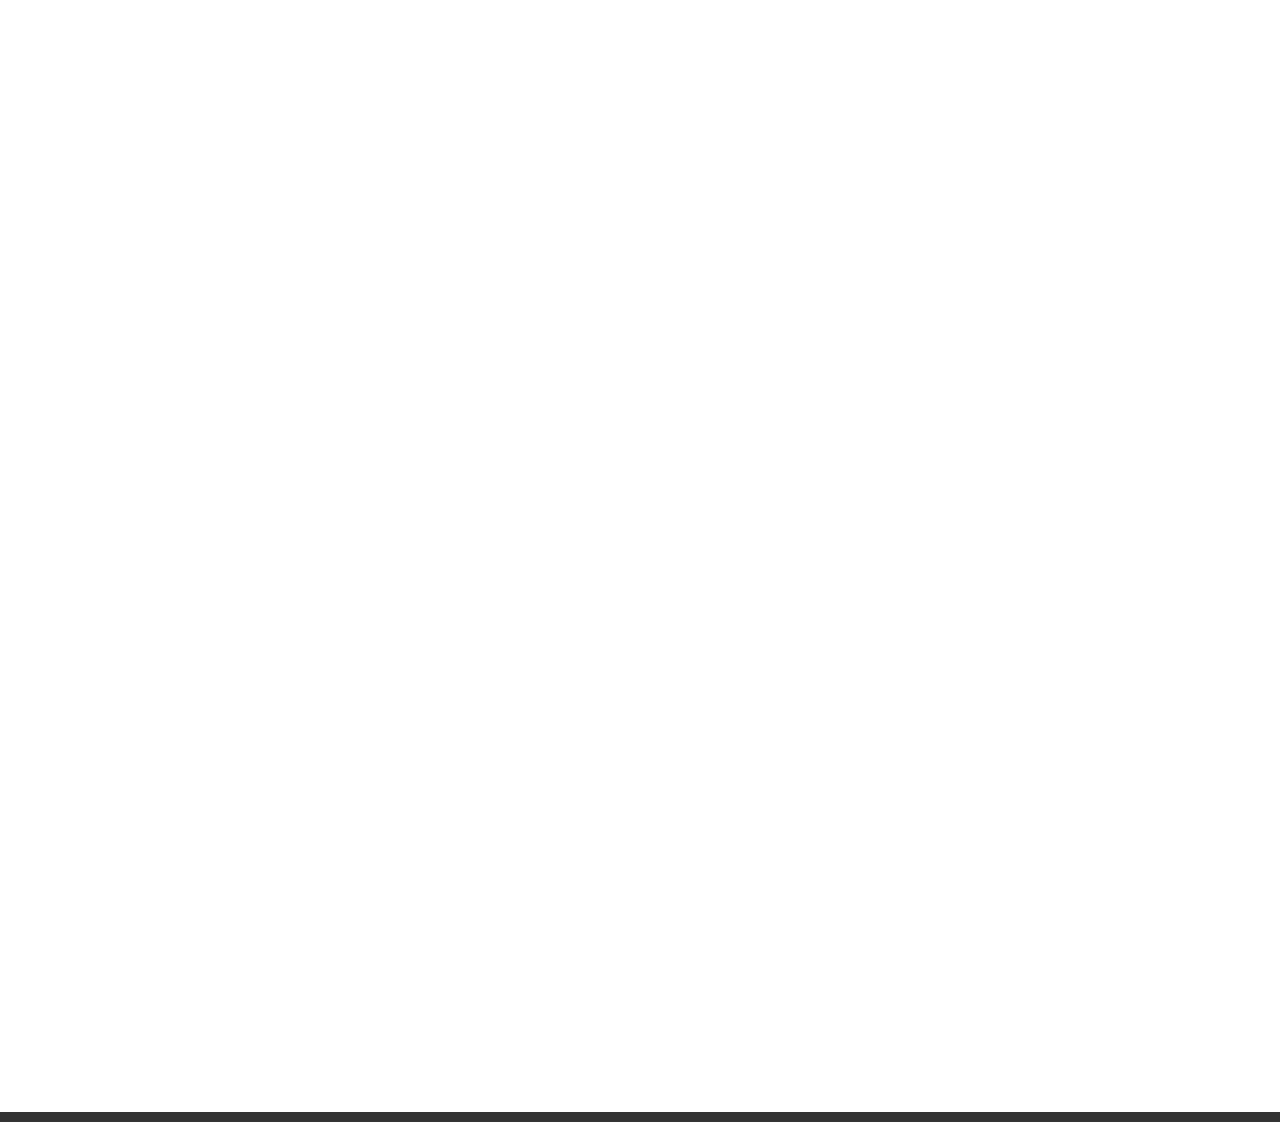
==== index.html @ e1a58469 "asdas" ====
<!DOCTYPE html>
<html lang="pt-br">
<head>
    <meta charset="UTF-8">
    <meta name="viewport" content="width=device-width, initial-scale=1.0">
    <title>VirtualTech</title>
    <link rel="stylesheet" href="styles.css">
</head>
<body>
    <header>
        <nav class="nav-bar">
            
        </nav>

    </header>
    <main>

    </main>
    <footer>

    </footer>
</body>
</html>
---- styles.css ----
html {
        scroll-behavior: smooth;
}

body {
    font-family: 'Titillium Web', sans-serif;
    margin: 0;
    border: 0;
    padding: 0;
    display: flex;
    flex-direction: column;
    overflow-x: hidden;
    overflow-wrap: hidden;
    font-size: 1rem;
    font-weight: 400;
    line-height: 1.5;
    color: #212529;
    text-align: left;
}

a {
    text-decoration: none;
    color: #212529;
}

.nav-bar {
    background: linear-gradient(90deg, rgb(144,238,144), rgb(122, 218, 122));
    width: 100%;
    text-align: center;
    align-items: center;
    justify-content: center;
    font-size: 1.3rem;
    box-shadow: 4px 6px 12px rgba(21, 21, 21, 0.4);
}



nav ul {
    list-style: none;
    margin: 0;
    padding: 16px;
    justify-content: center;
    align-items: center;
    gap: 2rem;
    display: flex;
}

nav ul li a:hover {
    text-decoration: underline;
    font-size: 1.4rem;
}

main {
    padding: 1rem;
    width: 100%;
    height: 120vh;
    gap: 0.6rem;
    font-size: 1rem;
}

.Main-Title {
    font-size: 2rem;
    text-align: center;
    font-family: 'Bebas Neue', cursive;
    margin: 0;
}

hr {
    box-sizing: content-box;
    height: 0;
    overflow: visible;
    margin-top: 1rem;
    margin-bottom: 1rem;
    border: 0;
    border-top: 1px solid rgba(0, 0, 0, .1);
}

footer {
    justify-content: center;
    align-items: center;
    text-align: center;
    background-color: rgba(0, 0, 0, 0.8);
    color: white;
    padding: 5px 0;
}

@media (max-width: 480px) {
    h2 {
        font-size: 1.8rem; 
        letter-spacing: 0.1rem; 
    }

    p {
        padding: 16px;
    }

    footer {
        font-size: 0.9rem; 
    }
}
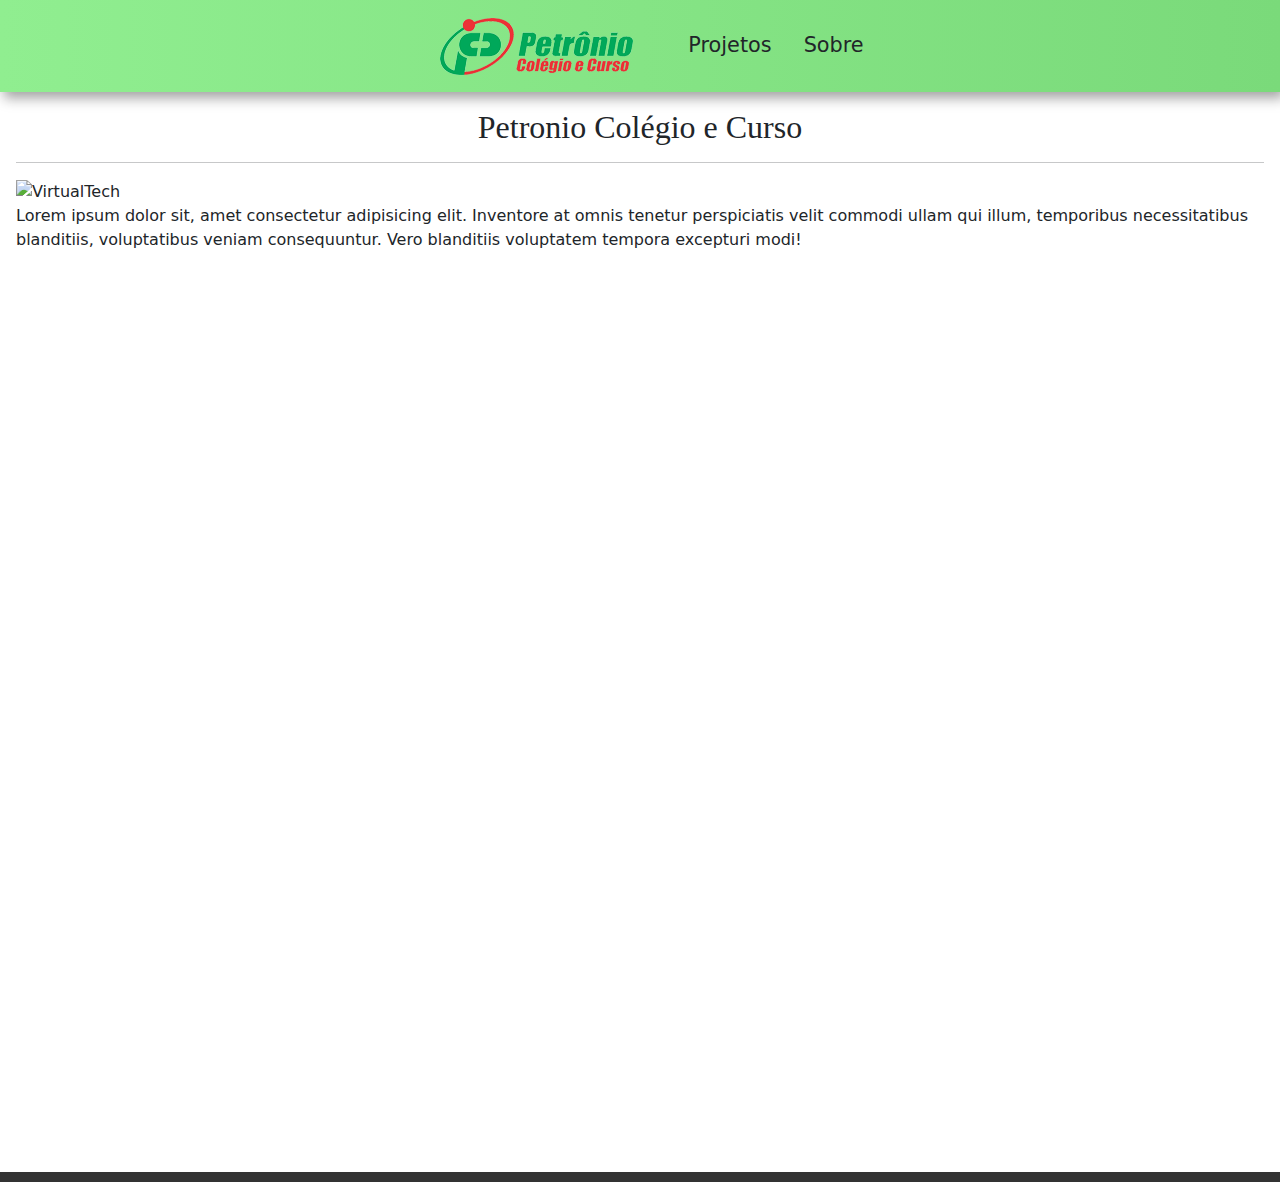
==== commit d4890ea0: "First commit" ====
--- a/index.html
+++ b/index.html
@@ -5,19 +5,35 @@
     <meta name="viewport" content="width=device-width, initial-scale=1.0">
     <title>VirtualTech</title>
     <link rel="stylesheet" href="styles.css">
+    <link rel="shortcut icon" href="./assets/petronio-verde.png" type="image/x-icon">
+    <link href="https://cdn.jsdelivr.net/npm/bootstrap@5.3.0-alpha3/dist/css/bootstrap.min.css" rel="stylesheet">
 </head>
 <body>
     <header>
         <nav class="nav-bar">
-            
+            <ul>
+                <li class="nav-item">
+                    <div class="logo">
+                        <a href="" class="nav-link" title="logo_petronio"><img src="./assets/logo_petronio.png" alt=""></a>
+                    </div>
+                </li>
+                <li class="nav-item"><a href="" class="nav-link">Projetos</a></li>
+                <li class="nav-item"><a href="" class="nav-link">Sobre</a></li>
+            </ul>
         </nav>
 
     </header>
     <main>
-
+        <h1 class="main-title">
+            Petronio Colégio e Curso
+        </h1>
+        <hr>
+        <img src="#" alt="VirtualTech">
+        <p>Lorem ipsum dolor sit, amet consectetur adipisicing elit. Inventore at omnis tenetur perspiciatis velit commodi ullam qui illum, temporibus necessitatibus blanditiis, voluptatibus veniam consequuntur. Vero blanditiis voluptatem tempora excepturi modi!</p>
     </main>
     <footer>
 
     </footer>
+    <script src="https://cdn.jsdelivr.net/npm/bootstrap@5.3.0-alpha3/dist/js/bootstrap.bundle.min.js"></script>
 </body>
 </html>--- a/styles.css
+++ b/styles.css
@@ -58,7 +58,7 @@
     font-size: 1rem;
 }
 
-.Main-Title {
+.main-title {
     font-size: 2rem;
     text-align: center;
     font-family: 'Bebas Neue', cursive;
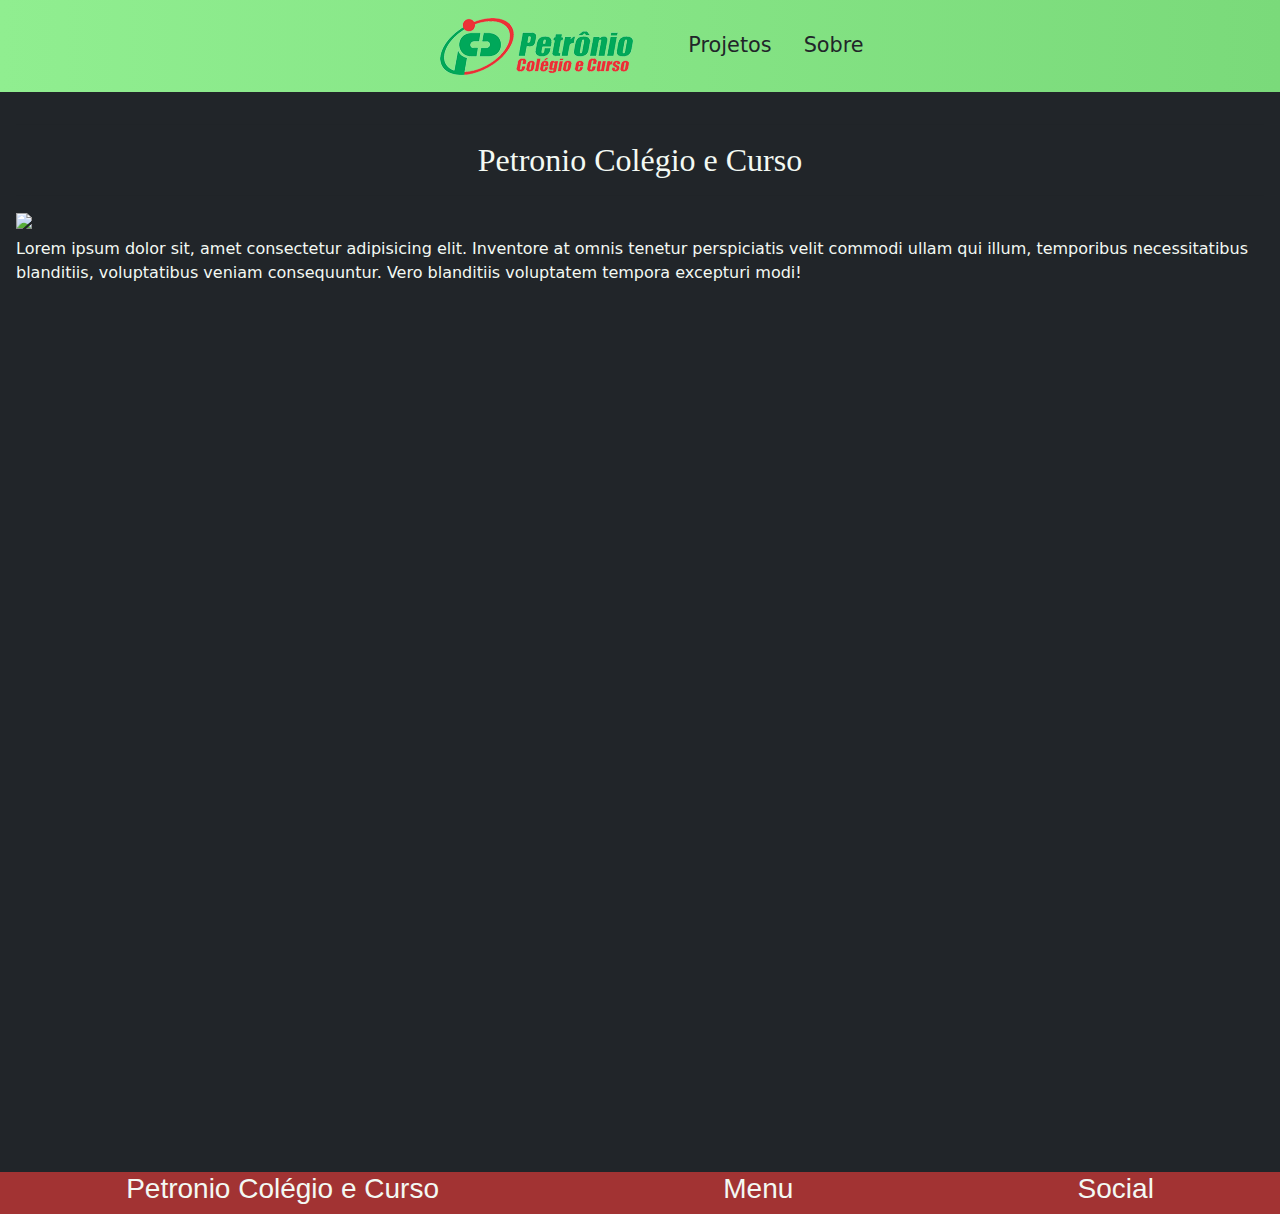
==== commit 69b31899: "Primeiro Comit" ====
--- a/index.html
+++ b/index.html
@@ -24,6 +24,7 @@
 
     </header>
     <main>
+        <hr>
         <h1 class="main-title">
             Petronio Colégio e Curso
         </h1>
@@ -32,7 +33,15 @@
         <p>Lorem ipsum dolor sit, amet consectetur adipisicing elit. Inventore at omnis tenetur perspiciatis velit commodi ullam qui illum, temporibus necessitatibus blanditiis, voluptatibus veniam consequuntur. Vero blanditiis voluptatem tempora excepturi modi!</p>
     </main>
     <footer>
-
+        <div class="footer">
+            <h3 class="footerPetronio">Petronio Colégio e Curso</h3>
+        </div>
+        <div class="footer">
+            <h3 class="footerMenu">Menu</h3>
+        </div>
+        <div class="footer">
+            <h3 class="footerSocial">Social</h3>
+        </div>
     </footer>
     <script src="https://cdn.jsdelivr.net/npm/bootstrap@5.3.0-alpha3/dist/js/bootstrap.bundle.min.js"></script>
 </body>
--- a/styles.css
+++ b/styles.css
@@ -14,13 +14,13 @@
     font-size: 1rem;
     font-weight: 400;
     line-height: 1.5;
-    color: #212529;
+    color: #f3f9f3;
     text-align: left;
 }
 
 a {
     text-decoration: none;
-    color: #212529;
+    color: #f3f9f3;
 }
 
 .nav-bar {
@@ -33,7 +33,9 @@
     box-shadow: 4px 6px 12px rgba(21, 21, 21, 0.4);
 }
 
-
+p {
+    color: #f3f9f3;
+}
 
 nav ul {
     list-style: none;
@@ -51,6 +53,7 @@
 }
 
 main {
+    background-color: #212529;
     padding: 1rem;
     width: 100%;
     height: 120vh;
@@ -59,6 +62,7 @@
 }
 
 .main-title {
+    color: #f3f9f3;
     font-size: 2rem;
     text-align: center;
     font-family: 'Bebas Neue', cursive;
@@ -72,16 +76,23 @@
     margin-top: 1rem;
     margin-bottom: 1rem;
     border: 0;
-    border-top: 1px solid rgba(0, 0, 0, .1);
+    border-top: 1px solid rgba(255, 253, 253, 1);
 }
 
 footer {
-    justify-content: center;
-    align-items: center;
-    text-align: center;
-    background-color: rgba(0, 0, 0, 0.8);
-    color: white;
-    padding: 5px 0;
+    font-family: "Roboto", sans-serif;
+    background-color: rgba(139, 0, 0, 0.8);
+    color: #f3f9f3;
+    padding: 0;
+    border: 0.5rem;
+    display: flex;
+    flex-direction: row;
+    gap: 2rem;
+}
+
+footer div {
+    padding: 0 1rem;
+    margin: auto;
 }
 
 @media (max-width: 480px) {
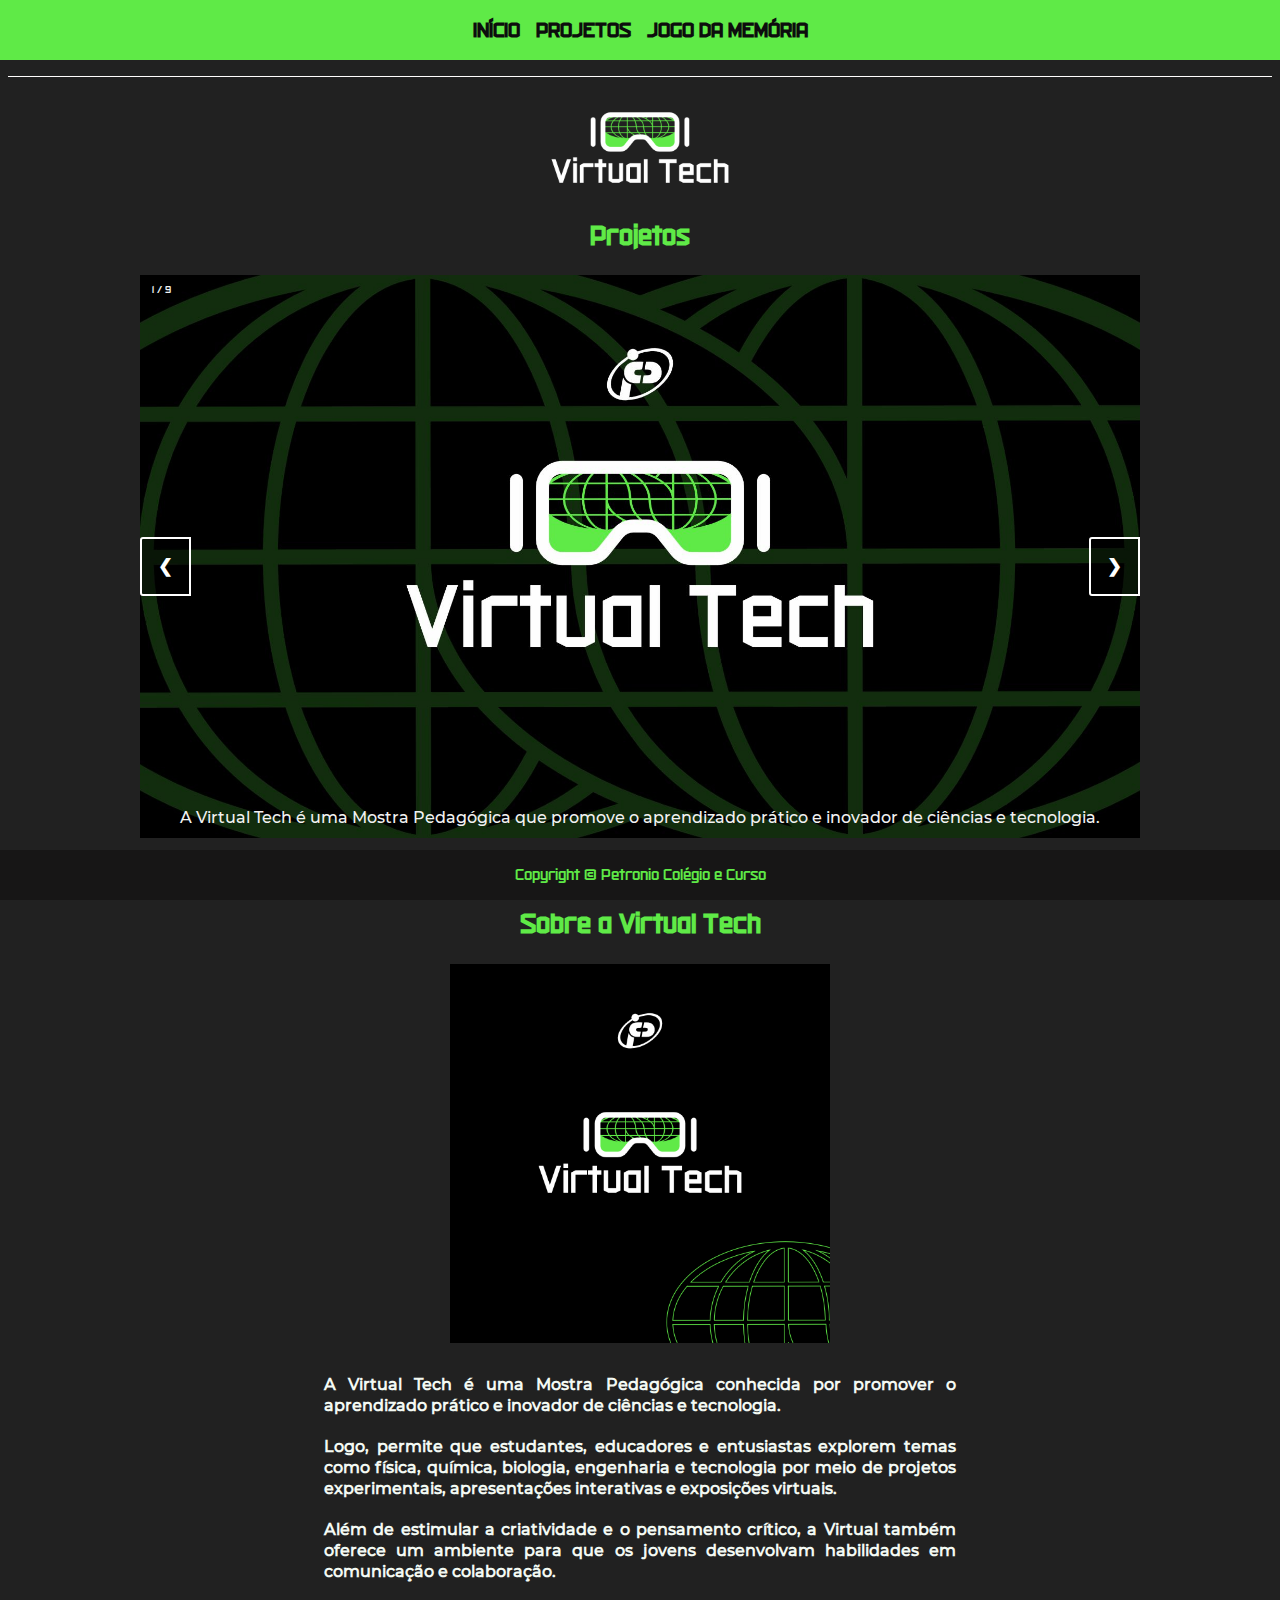
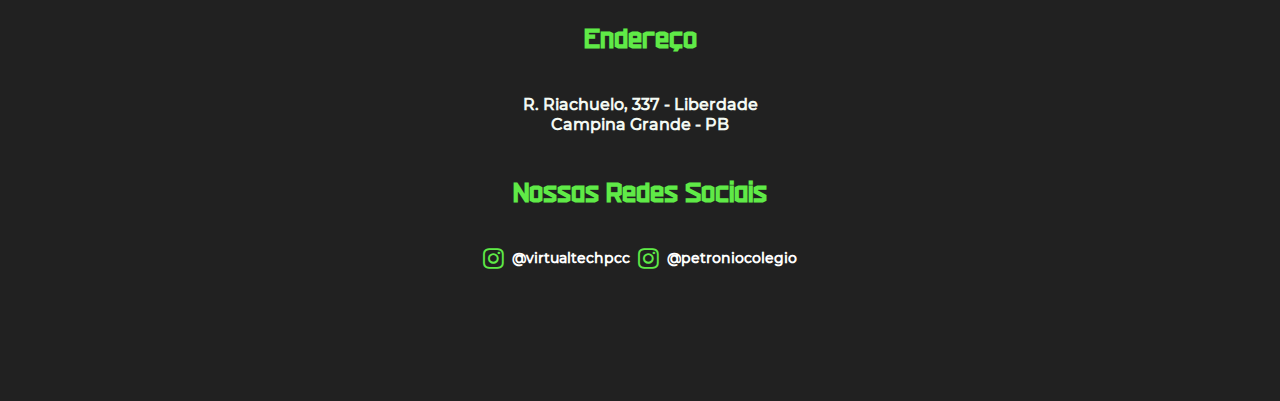
==== commit b35ee0bb: "final page" ====
--- a/index.html
+++ b/index.html
@@ -1,48 +1,151 @@
 <!DOCTYPE html>
-<html lang="pt-br">
+<html lang="en">
 <head>
     <meta charset="UTF-8">
     <meta name="viewport" content="width=device-width, initial-scale=1.0">
-    <title>VirtualTech</title>
-    <link rel="stylesheet" href="styles.css">
-    <link rel="shortcut icon" href="./assets/petronio-verde.png" type="image/x-icon">
-    <link href="https://cdn.jsdelivr.net/npm/bootstrap@5.3.0-alpha3/dist/css/bootstrap.min.css" rel="stylesheet">
+    <title>Virtual Tech</title>
+    <meta name="author"               content="Virtual Tech - Petrônio Colégio">
+    <meta name="description"          content="Mostra Pedagógica que promove o aprendizado prático e inovador de ciências e tecnologia.">
+    <meta name="twitter:card"         content="summary">
+    <meta name="twitter:image"        content="http://virtualtechpcc.com.br/assets/petronio-verde.png">
+    <meta name="twitter:title"        content="Virtual Tech - Petrônio Colégio">
+    <meta name="twitter:description"  content="Mostra Pedagógica que promove o aprendizado prático e inovador de ciências e tecnologia.">
+    <meta property="og:locale"        content="Brasil">
+    <meta property="og:type"          content="website">
+    <meta property="og:title"         content="Virtual Tech - Petrônio Colégio">
+    <meta property="og:description"   content="Mostra Pedagógica que promove o aprendizado prático e inovador de ciências e tecnologia.">
+    <meta property="og:url"           content="http://virtualtech.com.br/">
+    <meta property="og:image"         content="http://virtualtechpcc.com.br/assets/petronio-verde.png">
+    <meta property="og:image:width"   content="280">
+    <meta property="og:image:height"  content="280">
+    <link rel="stylesheet" href="https://cdnjs.cloudflare.com/ajax/libs/font-awesome/4.7.0/css/font-awesome.min.css">
+    <link rel="stylesheet" href="./css/style.css">
+    <link rel="shortcut icon" href="http://virtualtechpcc.com.br/assets/petronio-verde.png" type="image/x-icon">
 </head>
 <body>
     <header>
         <nav class="nav-bar">
             <ul>
-                <li class="nav-item">
-                    <div class="logo">
-                        <a href="" class="nav-link" title="logo_petronio"><img src="./assets/logo_petronio.png" alt=""></a>
-                    </div>
-                </li>
-                <li class="nav-item"><a href="" class="nav-link">Projetos</a></li>
-                <li class="nav-item"><a href="" class="nav-link">Sobre</a></li>
+                <li><a href="http://virtualtechpcc.com.br"><h2>INÍCIO</h2></a></li>
+                <li><a href="http://virtualtechpcc.com.br/projetos"><h2>PROJETOS</h2></a></li>
+                <li><a href="http://virtualtechpcc.com.br/jogodamemoria"><h2>JOGO DA MEMÓRIA</h2></a></li>
             </ul>
         </nav>
+    </header>
 
-    </header>
     <main>
-        <hr>
-        <h1 class="main-title">
-            Petronio Colégio e Curso
-        </h1>
-        <hr>
-        <img src="#" alt="VirtualTech">
-        <p>Lorem ipsum dolor sit, amet consectetur adipisicing elit. Inventore at omnis tenetur perspiciatis velit commodi ullam qui illum, temporibus necessitatibus blanditiis, voluptatibus veniam consequuntur. Vero blanditiis voluptatem tempora excepturi modi!</p>
+        <div class="section1">
+            <hr/>
+            <img class="logo_home" src="./assets/logo_vtech.png" width="200px"/>
+            <!--Slide projetos-->
+            <h1 class="main-title">
+                Projetos
+            </h1>
+            <div class="slideshow-container">
+                <div class="mySlides fade">
+                    <div class="numbertext">1 / 9</div>
+                    <img src="./assets/imagens slide/Virtual Tech - 1920x1080.jpg" style="width:100%">
+                    <div class="text">A Virtual Tech é uma Mostra Pedagógica que promove o aprendizado prático e inovador de ciências e tecnologia.</div>
+                </div>
+                <div class="mySlides fade">
+                  <div class="numbertext">2 / 9</div>
+                  <img src="./assets/imagens slide/Arena Virtual - 1920x1080.jpg" style="width:100%">
+                  <div class="text">Um talk show e ex-alunos: o que esperar?</div>
+                </div>       
+                <div class="mySlides fade">
+                  <div class="numbertext">3 / 9</div>
+                  <img src="./assets/imagens slide/Ecobiomas - 1920x1080.jpg" style="width:100%">
+                  <div class="text">A rica diversidade de plantas adaptadas ao clima semiárido.</div>
+                </div>          
+                <div class="mySlides fade">
+                  <div class="numbertext">4 / 9</div>
+                  <img src="./assets/imagens slide/Stalking - 1920x1080.jpg" style="width:100%">
+                  <div class="text" style="color: black;">Entenda como o stalking afeta vidas e porquê a privacidade é essencial.</div>
+                </div>
+                <div class="mySlides fade">
+                    <div class="numbertext">5 / 9</div>
+                    <img src="./assets/imagens slide/Impacto Sustentável - 1920x1080.jpg" style="width:100%">
+                    <div class="text">Alternativas para Energia Limpa</div>
+                </div>
+                <div class="mySlides fade">
+                    <div class="numbertext">6 / 9</div>
+                    <img src="./assets/imagens slide/VR Motion - 1920x1080.jpg" style="width:100%">
+                    <div class="text">Uma parceria da tecnologia com atividades físicas.</div>
+                </div>    
+                <div class="mySlides fade">
+                    <div class="numbertext">7 / 9</div>
+                    <img src="./assets/imagens slide/telhados-verdes 1920x1080.png" style="width:100%">
+                    <div class="text">Conservação da biodiversidade e do meio ambiente.</div>
+                </div>
+                <div class="mySlides fade">
+                    <div class="numbertext">8 / 9</div>
+                    <img src="./assets/imagens slide/conecxões-criativas 1920 - 1080.png" style="width:100%">
+                    <div class="text" style="color: black;">Transforme sua vida através da criatividade e inovação. Conecte-se com seu potencial.</div>
+                </div>
+                <div class="mySlides fade">
+                    <div class="numbertext">9 / 9</div>
+                    <img src="./assets/imagens slide/Do Prato a Pratica - 1920x1080.jpg" style="width:100%">
+                    <div class="text" style="color: black;">Construindo hábitos saudáveis para um futuro sustentável.</div>
+                </div>
+                <a class="prev" onclick="plusSlides(-1)">&#10094;</a>
+                <a class="next" onclick="plusSlides(1)">&#10095;</a>
+            </div>
+            <div style="text-align:center;margin: 10px">
+                <span class="dot" onclick="currentSlide(1)"></span>
+                <span class="dot" onclick="currentSlide(2)"></span>
+                <span class="dot" onclick="currentSlide(3)"></span>
+                <span class="dot" onclick="currentSlide(4)"></span>
+                <span class="dot" onclick="currentSlide(5)"></span>
+                <span class="dot" onclick="currentSlide(6)"></span>
+                <span class="dot" onclick="currentSlide(7)"></span>
+                <span class="dot" onclick="currentSlide(8)"></span>
+                <span class="dot" onclick="currentSlide(9)"></span>
+            </div>
+        </div>
+        <div class="section2">
+            <hr/>
+            <h1 class="main-title">
+                Sobre a Virtual Tech
+            </h1>
+            <!-- <hr/> -->
+            <div class="sobre">
+                <img class="imgsobre" src="./assets/vtech.png"/>
+                <h3 style="text-align: justify; font-family: 'Montserrat'">A Virtual Tech é uma Mostra
+                    Pedagógica conhecida por
+                    promover o aprendizado prático e
+                    inovador de ciências e tecnologia.<br/><br/>
+                    Logo, permite que estudantes,
+                    educadores e entusiastas
+                    explorem temas como física,
+                    química, biologia, engenharia e
+                    tecnologia por meio de projetos
+                    experimentais, apresentações
+                    interativas e exposições virtuais.<br/><br/>
+                    Além de estimular a criatividade e
+                    o pensamento crítico, a Virtual
+                    também oferece um ambiente
+                    para que os jovens desenvolvam
+                    habilidades em comunicação e
+                    colaboração.
+                </h3>
+                <h1 class="main-title">
+                    Endereço
+                </h1>
+                <h3 style="text-align: center; font-family: 'Montserrat'">R. Riachuelo, 337 - Liberdade <br/>Campina Grande - PB</h3>
+                <h1 class="main-title">
+                    Nossas Redes Sociais
+                </h1>
+                <h3 style="text-align: center; font-family: 'Montserrat'; display: flex; align-items: center; font-size: 14px !important"><i class="fa fa-instagram" style="font-size:24px; color: #5fea47;"></i> &nbsp;&nbsp;<a href="https://instagram.com/virtualtechpcc" target="_blank" style="color: white">@virtualtechpcc</a> &nbsp;&nbsp;<i class="fa fa-instagram" style="font-size:24px; color: #5fea47;"></i>&nbsp;&nbsp;<a href="https://instagram.com/petroniocolegio" target="_blank" style="color: white">@petroniocolegio</a></h3>
+            </div>
+        </div>
+        <br/>
     </main>
+
     <footer>
         <div class="footer">
-            <h3 class="footerPetronio">Petronio Colégio e Curso</h3>
-        </div>
-        <div class="footer">
-            <h3 class="footerMenu">Menu</h3>
-        </div>
-        <div class="footer">
-            <h3 class="footerSocial">Social</h3>
+            <p>Copyright © <a href="https://colegiopetronio.com.br/" target="_blank" style="">Petronio Colégio e Curso</a></p>
         </div>
     </footer>
-    <script src="https://cdn.jsdelivr.net/npm/bootstrap@5.3.0-alpha3/dist/js/bootstrap.bundle.min.js"></script>
+    <script src="./scripts/script.js"></script>
 </body>
 </html>--- a/css/style.css
+++ b/css/style.css
@@ -0,0 +1,441 @@
+html {
+    scroll-behavior: smooth;
+}
+
+* {
+    box-sizing: border-box;
+}
+
+@font-face {
+    font-family: Militech;
+    src: url(../assets/fonts/militech.otf);
+}
+
+@font-face {
+    font-family: Montserrat;
+    src: url(../assets/fonts/montserrat.ttf);
+}
+
+body {
+    font-family: 'Militech';
+    font-weight: 400;
+    font-style: normal;
+    /*margin: 0;*/
+    padding: 0;
+    /*border: 0;*/
+    color: #f3f9f3;
+    background-color: #212121;
+    overflow-x: hidden;
+    display: flex;
+    flex-direction: column;
+    justify-content: center;
+    align-items: center;
+    text-align: center;
+    /* background-image: url(./assets/background.jpeg); */
+}
+
+header {
+    background: #5fea47;
+    display: flex;
+    width: 100%;
+    justify-content: center;
+    align-items: center;
+    text-align: center;
+    position: fixed;
+    top: 0;
+    left: 0;
+    height: 60px;
+    z-index: 1000;
+}
+
+
+nav ul {
+    display: flex;
+    gap: 1rem;
+    margin: 0;
+    padding: 0;
+    border: 0;
+}
+
+li {
+    list-style: none;
+}
+
+nav ul li a:hover {
+    text-decoration: underline;
+}
+
+a {
+    text-decoration: none;
+    color: #0d0d0d;
+}
+
+main {
+    flex: 1;
+    width: 100%;
+    margin-bottom: 50px;
+    padding-top: 60px;
+}
+
+hr {
+    box-sizing: content-box;
+    height: 1;
+    overflow: visible;
+    margin: 0.5rem 0;
+    border: 0;
+    border-top: 1px solid rgba(255, 253, 253, 1);
+}
+
+.main-title {
+    font-family: 'Militech';
+    font-weight: 900;
+    font-style: normal;
+    color: #5fea47;
+}
+
+.subtitle {
+    font-family: 'Militech';
+    font-weight: 600;
+    font-style: normal;
+}
+
+footer { 
+    font-family: 'Militech';
+    font-weight: 100;
+    font-style: normal;
+    font-size: 2rem;
+    width: 100%;
+    background-color: #171616;
+    display: flex;
+    justify-content: center;
+    align-items: center;
+    text-align: center;
+    gap: 5rem;
+    margin: 0;
+    border: 0.5rem;
+    position: fixed;
+    bottom: 0;
+}
+
+.footer {
+    display: flex;
+    height: 50px;
+    flex-wrap: wrap;
+    align-content: center;
+}
+
+footer p {
+    font-size: 1.2rem;
+    margin: 0;
+    color: #5fea47;
+}
+
+footer a {
+    color: #5fea47;
+}
+
+
+h6 {
+    margin: 0;
+}
+
+@media (max-width: 768px) {
+    body {
+        height: 100vh;
+    }
+
+    h2 {
+        font-family: 'Militech' sans-serif;
+        font-size: 20px;
+        letter-spacing: 0.05rem;
+    }
+
+    footer p {
+        font-size: 18px;
+        margin: 0;
+    }
+
+    footer {
+        font-size: 18px;
+        gap: 3rem;
+    }
+}
+
+
+@media (max-width: 768px) {
+    .imgsobre {
+        width: 100%;
+    }
+}
+
+@media (min-width: 769px) {
+    .imgsobre {
+        width: 30%;
+    }
+}
+
+.section2 {
+    margin-bottom: 40px
+}
+
+.sobre {
+    display: flex;
+    flex-direction: column;
+    justify-content: center; 
+    align-items: center; 
+    text-align: center; 
+    height: 100%; 
+}
+
+.imgsobre {
+    margin-bottom: 1rem;
+}
+
+.sobre h3 {
+    max-width: 90%; 
+    font-size: 1rem;
+    line-height: 1.3;
+}
+
+@media (min-width: 768px) {
+    .sobre h3 {
+        max-width: 50%; 
+        font-size: 1rem;
+        line-height: 1.3;
+    }
+}
+
+main {
+  height: 50rem;
+  animation: fadeIn 1.5s ease-in-out;
+}
+
+@keyframes fadeIn {
+    from {
+        opacity: 0;
+        transform: translateY(30px);
+    }
+    to {
+        opacity: 1;
+        transform: translateY(0);
+    }
+}
+
+.prev, .next {
+    background: rgba(0, 0, 0, 0.5);
+    color: #fff;
+    border: 2px solid #fff;
+    border-radius: 50%;
+    padding: 10px;
+    transition: background 0.3s, transform 0.3s;
+}
+
+.prev:hover, .next:hover {
+    background: rgba(0, 0, 0, 0.8);
+    transform: scale(1.2);
+}
+
+.slideshow-container {
+    max-width: 1000px;
+    position: relative;
+    margin: auto;
+}
+  
+  .mySlides {
+    font-family: 'Militech';
+    display: none;
+}
+  
+  .prev, .next {
+    cursor: pointer;
+    position: absolute;
+    top: 50%;
+    width: auto;
+    margin-top: -22px;
+    padding: 16px;
+    color: white;
+    font-weight: bold;
+    font-size: 18px;
+    transition: 0.6s ease;
+    border-radius: 0 3px 3px 0;
+    user-select: none;
+}
+  
+  .next {
+    right: 0;
+    border-radius: 3px 0 0 3px;
+}
+
+  .prev {
+    left: 0;
+    border-radius: 3px 0 0 3px;
+}
+  
+  .prev:hover, .next:hover {
+    background-color: rgba(0,0,0,0.8);
+}
+  
+  .text {
+    color: #f2f2f2;
+    font-size: 16px;
+    padding: 8px 12px;
+    position: absolute;
+    bottom: 8px;
+    width: 100%;
+    text-align: center;
+    font-family: 'Montserrat'
+}
+
+@media (max-width: 768px) {
+  .text {
+    font-size: 11px;
+  }
+}
+  
+  .numbertext {
+    color: #f2f2f2;
+    font-size: 12px;
+    padding: 8px 12px;
+    position: absolute;
+    top: 0;
+}
+  
+  .dot {
+    cursor: pointer;
+    height: 15px;
+    width: 15px;
+    margin: 0 2px;
+    background-color: #bbb;
+    border-radius: 50%;
+    display: inline-block;
+    transition: background-color 0.6s ease;
+}
+  
+  .active, .dot:hover {
+    background-color: #717171;
+}
+  
+  .fade {
+    animation-name: fade;
+    animation-duration: 1.5s;
+}
+  
+  @keyframes fade {
+    from {opacity: .4}
+    to {opacity: 1}
+}
+
+@media (max-width: 768px) {
+    .dot {
+        height: 10px;
+        width: 10px;
+    }
+}
+
+@media (max-width: 320px) {
+    .dot {
+        height: 7px;
+        width: 7px;
+    }
+}
+
+.text {
+    font-family: 'Montserrat'
+}
+
+.sectionjogo {
+    margin-bottom: 80px;
+}
+
+.logo_home {
+    margin-top: 20px
+}
+
+@media (max-width: 414px) {
+    .logo_home {
+        margin-top: 50px
+    }
+}
+
+.sectionproj {
+    margin: 20px;
+    padding: 10px;
+}
+
+.contproj {
+    display: flex;
+    flex-wrap: wrap;
+    justify-content: space-around; 
+    gap: 20px; 
+    margin-top: 50px;
+}
+
+.projeto {
+    display: flex;
+    align-items: center;
+    flex: 1 1 calc(50% - 20px); 
+    gap: 15px; 
+    max-width: 600px; 
+    padding: 10px;
+    border: 2px solid #5fea47;
+    border-radius: 8px;
+    background-color: transparent; 
+    box-shadow: none; 
+    transition: transform 0.2s ease, box-shadow 0.2s ease; 
+    margin: 0;
+}
+
+
+.projeto:hover {
+    transform: scale(1.03); 
+    box-shadow: 0 4px 8px rgba(0, 0, 0, 0.2); 
+}
+
+.imgproj {
+    width: 100%; 
+    height: auto; 
+    border-radius: 8px; 
+    object-fit: cover;
+}
+
+@media (min-width: 768px) {
+    .imgproj {
+        width: 250px; 
+    }
+}
+
+.detalhes {
+    font-size: 16px;
+    color: #ffffff;
+    line-height: 1.5;
+}
+
+@media (max-width: 768px) {
+    .projeto {
+        flex: 1 1 100%; 
+        flex-direction: column; 
+        text-align: center; 
+    }
+
+    .imgsobre {
+        width: 100%;
+        max-width: 300px; 
+    }
+
+    .detalhes {
+        text-align: center;
+    }
+}
+
+.detalhes h1 {
+    color: #5fea47;
+}
+
+.detalhes p {
+    font-size: 14px;
+    font-family: 'Montserrat';
+    text-align: center;
+}
+
+
+
